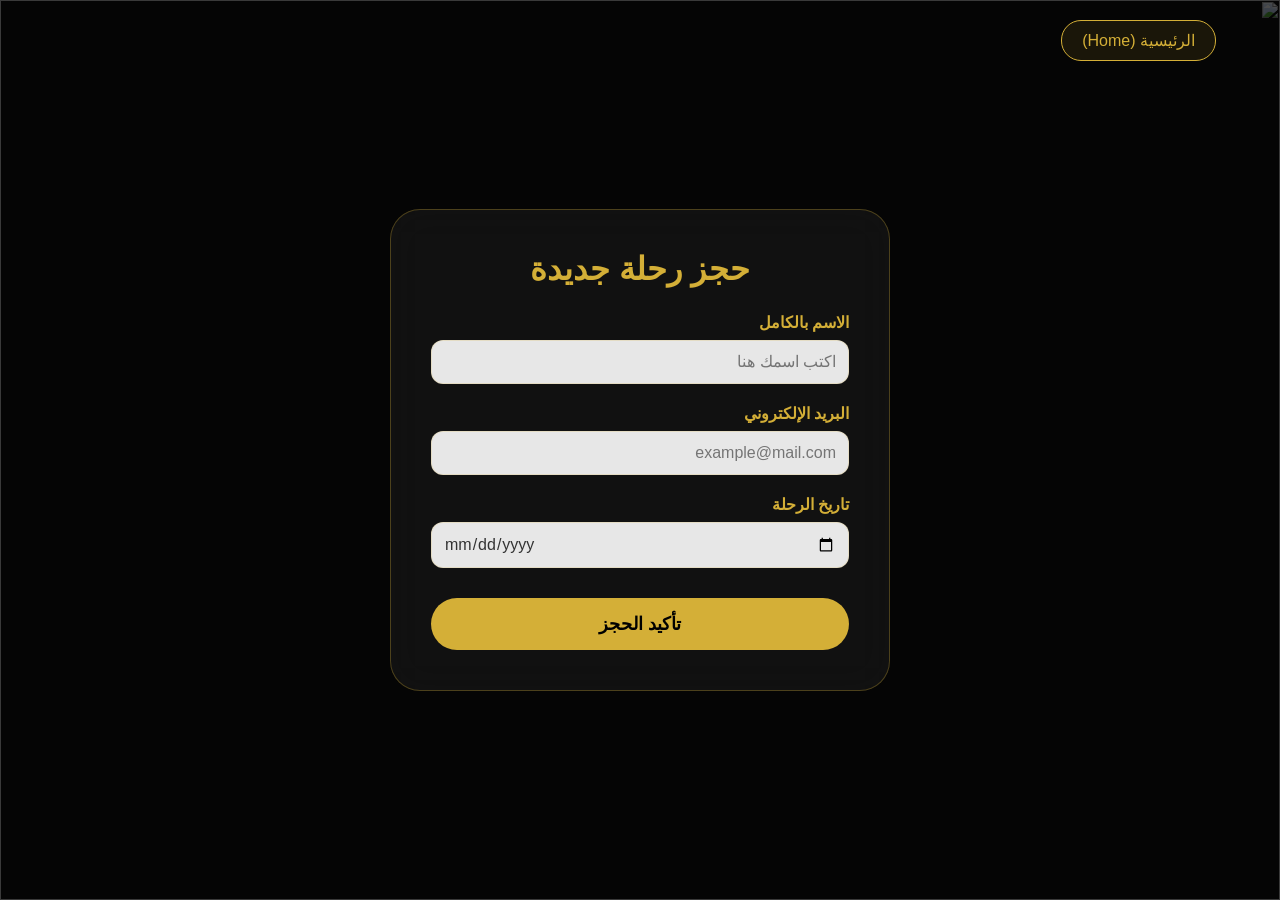
==== book now.html @ 0c4e44c3 "Add files via upload" ====
<!DOCTYPE html>
<html lang="ar" dir="rtl">
<head>
    <meta charset="UTF-8">
    <meta name="viewport" content="width=device-width, initial-scale=1.0">
    <title>حجز رحلة كيميت - Booking</title>
    <link rel="stylesheet" href="style.css">
    <style>
        body {
            background-color: #050505;
            color: white;
            margin: 0;
            overflow: hidden; /* لمنع السكرول وجعلها كعرض تقديمي */
            font-family: 'Inter', sans-serif;
            display: flex;
            justify-content: center;
            align-items: center;
            height: 100vh;
        }

       
        .bg-overlay {
            position: absolute;
            top: 0; left: 0; width: 100%; height: 100%;
            object-fit: cover;
            z-index: -1;
            filter: brightness(0.3);
        }

        
        .booking-card {
            background: rgba(255, 255, 255, 0.05);
            backdrop-filter: blur(20px);
            padding: 40px;
            border-radius: 30px;
            border: 1px solid rgba(212, 175, 55, 0.3);
            width: 90%;
            max-width: 500px;
            text-align: center;
            opacity: 0;
            transform: translateY(40px);
            animation: slowIn 1.5s cubic-bezier(0.2, 0.8, 0.2, 1) forwards;
        }

        @keyframes slowIn {
            to { opacity: 1; transform: translateY(0); }
        }

        h1 { color: #d4af37; margin-bottom: 25px; font-size: 2rem; }

        .form-group {
            text-align: right;
            margin-bottom: 20px;
            opacity: 0;
            animation: slowIn 1s ease-out forwards;
        }

       
        .form-group:nth-child(1) { animation-delay: 0.5s; }
        .form-group:nth-child(2) { animation-delay: 0.8s; }
        .form-group:nth-child(3) { animation-delay: 1.1s; }

        label { display: block; margin-bottom: 8px; color: #d4af37; font-weight: bold; }

        input {
            width: 100%;
            padding: 12px;
            border-radius: 12px;
            border: 1px solid rgba(212, 175, 55, 0.2);
            background: rgba(255, 255, 255, 0.9);
            color: #333;
            font-size: 16px;
            outline: none;
        }

        .submit-btn {
            background: #d4af37;
            color: black;
            border: none;
            padding: 15px;
            width: 100%;
            border-radius: 30px;
            font-weight: bold;
            font-size: 18px;
            cursor: pointer;
            transition: 0.3s;
            margin-top: 10px;
        }

        .submit-btn:hover {
            transform: scale(1.03);
            box-shadow: 0 0 20px rgba(212, 175, 55, 0.4);
        }

        .home-link {
            position: absolute;
            top: 20px; right: 5%;
            color: #d4af37;
            text-decoration: none;
            padding: 10px 20px;
            border: 1px solid #d4af37;
            border-radius: 20px;
            background: rgba(212, 175, 55, 0.1);
        }
    </style>
</head>
<body>

    <a href="kemet.html" class="home-link">الرئيسية (Home)</a>
    
    <img src="C:\Users\Administrator\Desktop\kemet\redcharlie-SqhU1nUnZL4-unsplash.jpg" class="bg-overlay"> <div class="booking-card">
        <h1>حجز رحلة جديدة</h1>
        <form id="bookingForm">
            <div class="form-group">
                <label>الاسم بالكامل</label>
                <input type="text" id="userName" placeholder="اكتب اسمك هنا" required>
            </div>
            <div class="form-group">
                <label>البريد الإلكتروني</label>
                <input type="email" id="userEmail" placeholder="example@mail.com" required>
            </div>
            <div class="form-group">
                <label>تاريخ الرحلة</label>
                <input type="date" id="bookingDate" required>
            </div>
            <button type="submit" class="submit-btn">تأكيد الحجز</button>
        </form>
    </div>

    <script src="script.js"></script>
</body>
</html>
---- style.css ----
* {
    margin: 0;
    padding: 0;
    box-sizing: border-box;
    font-family: 'Inter', sans-serif;
}

body {
    background-color: #f4f4f4;
    padding: 20px;
}

nav {
    display: flex;
    justify-content: space-between;
    align-items: center;
    padding: 30px 8%;
    position: absolute;
    width: 90%;
    left: 5%;
    z-index: 100;
}

.logo {
    font-size: 24px;
    font-weight: 900;
    color: #333;
    letter-spacing: 2px;
}

.nav-links {
    display: flex;
    list-style: none;
    background: rgba(255, 255, 255, 0.2);
    backdrop-filter: blur(10px);
    padding: 10px 30px;
    border-radius: 30px;
}

.nav-links li { margin: 0 15px; }
.nav-links a { text-decoration: none; color: #333; font-weight: 500; font-size: 14px; }

.nav-btn {
    background: #2b3d52;
    color: white;
    border: none;
    padding: 10px 25px;
    border-radius: 20px;
    cursor: pointer;
}

.hero {
    height: 85vh;
    width: 100%;
    margin-top: 20px;
}

.hero-card {
    height: 100%;
    background: linear-gradient(to bottom, rgba(0,0,0,0.1), rgba(0,0,0,0.4)), 
                url('https://images.unsplash.com/photo-1503177119275-0aa32b3a9368?auto=format&fit=crop&q=80&w=2070') no-repeat center center/cover;
    border-radius: 40px;
    position: relative;
    display: flex;
    align-items: center;
    justify-content: center;
    overflow: hidden;
}

.hero-text-overlay h1 {
    font-size: 10vw; 
    color: white;
    letter-spacing: 40px;
    margin-left: 40px;
    text-shadow: 2px 2px 20px rgba(0,0,0,0.3);
}

.hero-stats {
    display: flex;
    justify-content: space-around;
    color: white;
    margin-top: -30px;
}

.stat-item span { font-size: 32px; font-weight: bold; display: block; }
.stat-item p { font-size: 12px; opacity: 0.8; }

.hero-actions {
    position: absolute;
    bottom: 40px;
    left: 40px;
    display: flex;
    align-items: center;
    gap: 20px;
    max-width: 500px;
}

.main-btn {
    background: white;
    border: none;
    padding: 15px 30px;
    border-radius: 30px;
    font-weight: bold;
    cursor: pointer;
    min-width: 150px;
}

.hero-subtext {
    color: white;
    font-size: 12px;
    line-height: 1.5;
}

/* Features Section */
.features {
    display: flex;
    gap: 20px;
    padding: 40px 5%;
}

.feature-card {
    background: white;
    padding: 30px;
    border-radius: 20px;
    flex: 1;
    box-shadow: 0 5px 15px rgba(0,0,0,0.05);
}

.step-num {
    background: #f0f0f0;
    padding: 5px 10px;
    border-radius: 5px;
    font-size: 12px;
    font-weight: bold;
}

.feature-card h3 { margin: 15px 0; font-size: 18px; }
.feature-card p { color: #666; font-size: 14px; line-height: 1.6; }

/* About Section */
.about-section { padding: 80px 10%; text-align: center; background: #fff; }

/* Shop Section */
.shop-section { padding: 60px 10%; background: #f4f4f4; text-align: center; }
.shop-grid { display: flex; gap: 20px; justify-content: center; margin-top: 30px; }
.product-card { background: white; padding: 20px; border-radius: 20px; box-shadow: 0 5px 15px rgba(0,0,0,0.1); width: 250px; }
.product-card img { width: 100%; border-radius: 10px; }
.buy-btn { background: #2b3d52; color: white; border: none; padding: 10px 20px; border-radius: 10px; cursor: pointer; margin-top: 10px; transition: 0.3s; }
.buy-btn:hover { background: #e67e22; }

/* Location Section */
.location-section { padding: 60px 10%; text-align: center; }
.map-container { margin-top: 30px; border-radius: 20px; overflow: hidden; }

@keyframes slowFadeUp {
    0% {
        opacity: 0;
        transform: translateY(40px);
    }
    100% {
        opacity: 1;
        transform: translateY(0);
    }
}

.slow-motion-item {
    opacity: 0; 
    animation: slowFadeUp 1.8s cubic-bezier(0.2, 0.8, 0.2, 1) forwards;
}


.delay-1 { animation-delay: 0.3s; }
.delay-2 { animation-delay: 0.6s; }
.delay-3 { animation-delay: 0.9s; }
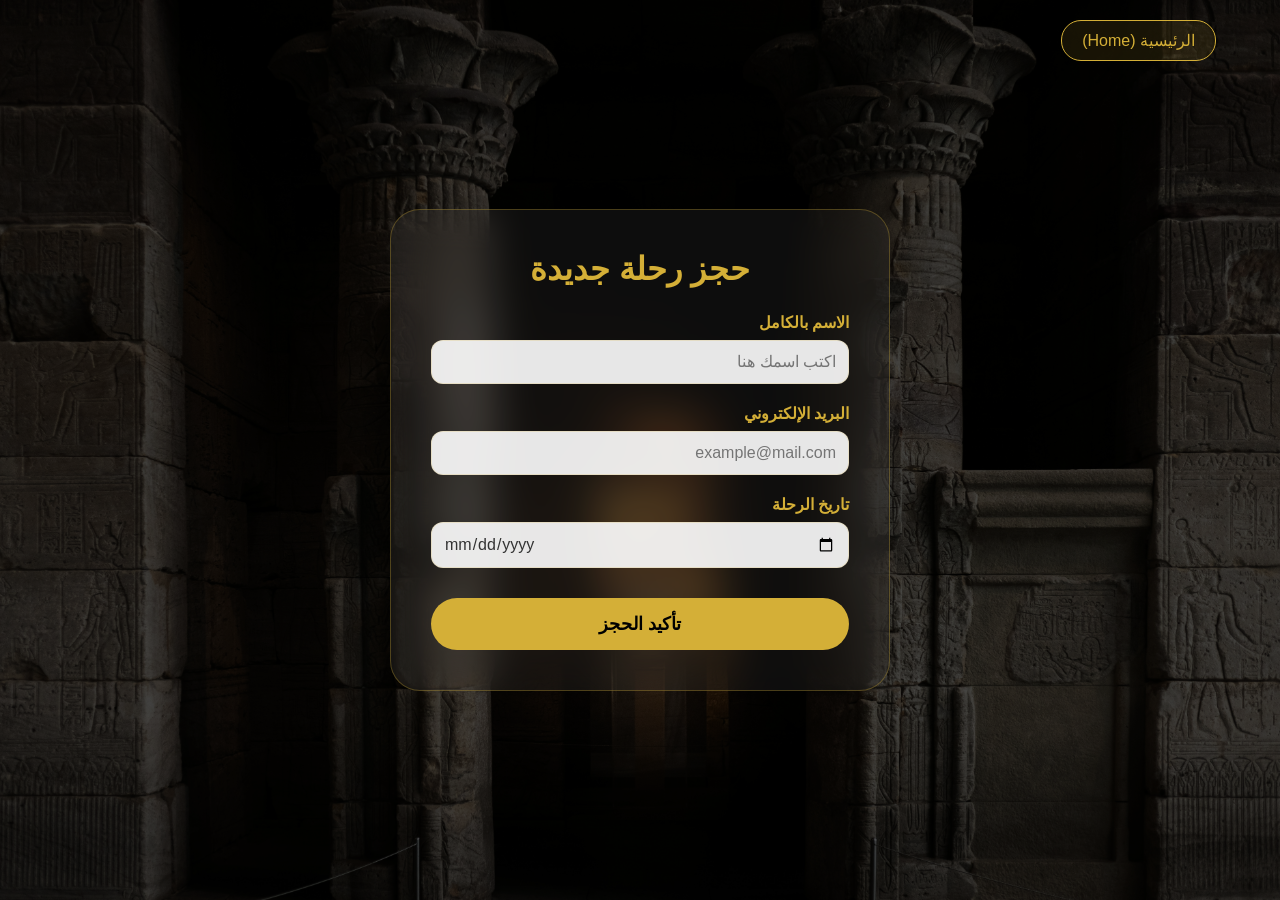
==== commit f1592ea9: "Update book now.html" ====
--- a/book now.html
+++ b/book now.html
@@ -108,7 +108,7 @@
 
     <a href="kemet.html" class="home-link">الرئيسية (Home)</a>
     
-    <img src="C:\Users\Administrator\Desktop\kemet\redcharlie-SqhU1nUnZL4-unsplash.jpg" class="bg-overlay"> <div class="booking-card">
+    <img src="redcharlie-SqhU1nUnZL4-unsplash.jpg" class="bg-overlay"> <div class="booking-card">
         <h1>حجز رحلة جديدة</h1>
         <form id="bookingForm">
             <div class="form-group">
@@ -129,4 +129,4 @@
 
     <script src="script.js"></script>
 </body>
-</html>+</html>
